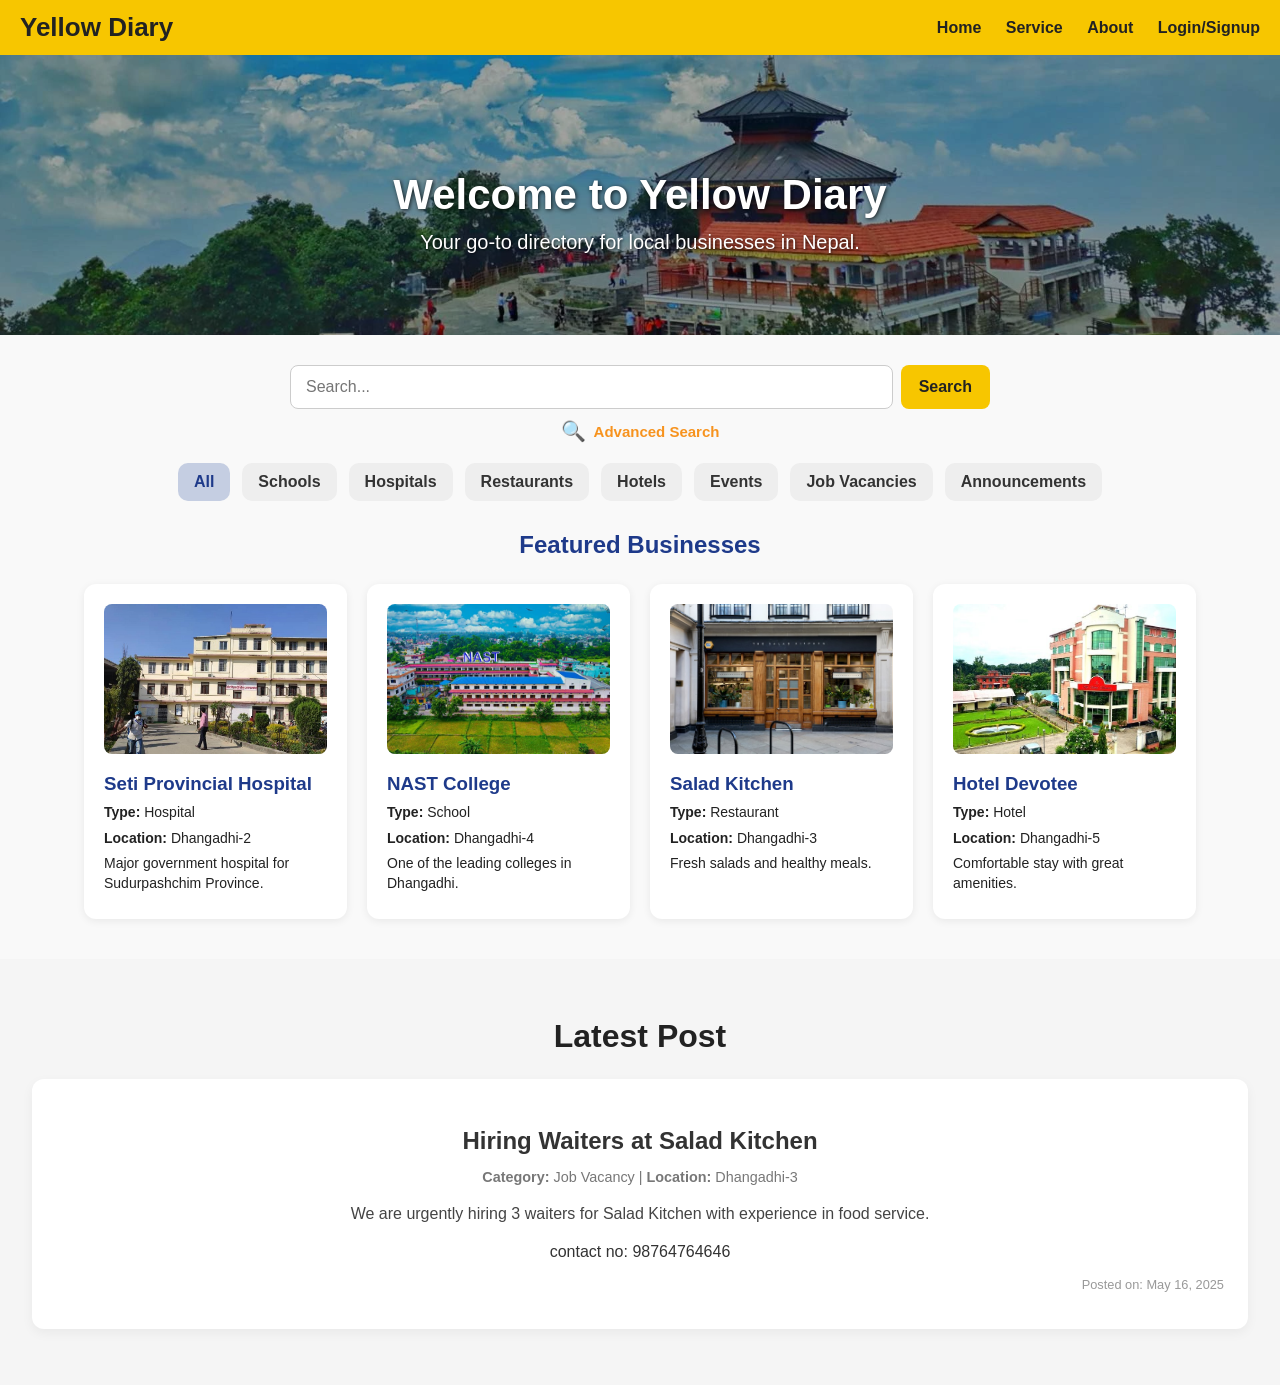
==== index.html @ 7e0157ec "add post section on code" ====
<!DOCTYPE html>
<html lang="en">
<head>
  <meta charset="UTF-8" />
  <meta name="viewport" content="width=device-width, initial-scale=1" />
  <title>Yellow Diary</title>
  <link rel="stylesheet" href="styles.css" />
</head>
<body>
  <!-- Header -->
  <header class="header">
    <div class="navbar">
      <h1>Yellow Diary</h1>
      <nav class="nav">
        <a href="index.html">Home</a>
        <a href="Srevices.html">Service</a>
        <a href="About.html">About</a>
        <a href="Login.html">Login/Signup</a>
      </nav>
    </div>
  </header>

  <!-- Hero Section -->
  <section class="hero">
    <div class="hero-content">
      <h1>Welcome to Yellow Diary</h1>
      <p>Your go-to directory for local businesses in Nepal.</p>
    </div>
  </section>

  <!-- Search -->
  <form action="search.html" method="GET" id="searchForm">
    <input type="text" name="query" placeholder="Search..." required />
    <!-- Advanced search -->
    <div id="advancedFields" style="display: none;">
      <input type="text" name="keyword" placeholder="Search by keyword..." />
    </div>
    <button type="submit">Search</button>
  </form>

  <!-- Toggle Advanced Search -->
  <div class="advanced-toggle" onclick="toggleAdvanced()">
    <span class="icon">🔍</span>
    <span>Advanced Search</span>
  </div>

  <!-- Categories -->
  <div class="categories">
    <div class="category active" data-category="all">All</div>
    <div class="category" data-category="schools">Schools</div>
    <div class="category" data-category="hospitals">Hospitals</div>
    <div class="category" data-category="restaurants">Restaurants</div>
    <div class="category" data-category="hotels">Hotels</div>
    <div class="category" data-category="events">Events</div>
    <div class="category" data-category="jobs">Job Vacancies</div>
    <div class="category" data-category="announcements">Announcements</div>
  </div>

  <!-- Featured Businesses -->
  <section class="features-business">
    <h2>Featured Businesses </h2>
    <div class="features-grid">
      <a href="https://goo.gl/maps/S1TzGhn8tY3jMfyo6" target="_blank" class="feature" data-category="hospitals">
        <img src="images/seti hospital" alt="Seti Hospital" />
        <h3>Seti Provincial Hospital</h3>
        <p><strong>Type:</strong> Hospital</p>
        <p><strong>Location:</strong> Dhangadhi-2</p>
        <p>Major government hospital for Sudurpashchim Province.</p>
      </a>

      <a href="https://goo.gl/maps/ijemEtDxEjF5FZuv6" target="_blank" class="feature" data-category="schools">
        <img src="images/nast.jpg" alt="NAST College" />
        <h3>NAST College</h3>
        <p><strong>Type:</strong> School</p>
        <p><strong>Location:</strong> Dhangadhi-4</p>
        <p>One of the leading colleges in Dhangadhi.</p>
      </a>

      <a href="https://goo.gl/maps/pwCX5HRi4Zk4PZmA6" target="_blank" class="feature" data-category="restaurants">
        <img src="images/salad.jpg" alt="Salad Kitchen" />
        <h3>Salad Kitchen</h3>
        <p><strong>Type:</strong> Restaurant</p>
        <p><strong>Location:</strong> Dhangadhi-3</p>
        <p>Fresh salads and healthy meals.</p>
      </a>

      <a href="https://goo.gl/maps/Mt8gNcBPqJvXw2PX8" target="_blank" class="feature" data-category="hotels">
        <img src="images/hotel devotee.jpg" alt="Hotel Devotee" />
        <h3>Hotel Devotee</h3>
        <p><strong>Type:</strong> Hotel</p>
        <p><strong>Location:</strong> Dhangadhi-5</p>
        <p>Comfortable stay with great amenities.</p>
      </a>
    </div>
  </section>
  <section class="posts">
    <h2>Latest Post</h2>
    <div class="post-card">
  <h3 class="post-title">Hiring Waiters at Salad Kitchen</h3>
  <p class="post-meta"><strong>Category:</strong> Job Vacancy | <strong>Location:</strong> Dhangadhi-3</p>
  <p class="post-description">
    We are urgently hiring 3 waiters for Salad Kitchen with experience in food service.
  </p>
  <p>contact no: 98764764646</p>
  <p class="post-date">Posted on: May 16, 2025</p>
</div>


    
  </section>

  <script>
    // Toggle advanced search fields
    function toggleAdvanced() {
      const adv = document.getElementById("advancedFields");
      adv.style.display = adv.style.display === "none" ? "block" : "none";
    }

    // Category filter buttons
    document.querySelectorAll(".categories .category").forEach((button) => {
      button.addEventListener("click", () => {
        const category = button.getAttribute("data-category");
        filterBusinesses(category);

        // Mark active button
        document.querySelectorAll(".categories .category").forEach((btn) => btn.classList.remove("active"));
        button.classList.add("active");
      });
    });

    function filterBusinesses(category) {
      const cards = document.querySelectorAll(".feature");
      cards.forEach((card) => {
        const cardCategory = card.getAttribute("data-category");
        if (category === "all" || cardCategory === category) {
          card.style.display = "block";
        } else {
          card.style.display = "none";
        }
      });
    }

    // Initial filter: show all
    filterBusinesses("all");
  </script>
</body>
</html>
---- styles.css ----
* {
  box-sizing: border-box;
}
body {
  margin: 0;
  font-family: Arial, sans-serif;
  background-color: #f9f9f9;
  color: #333;
}

/* Header and navbar */
.header {
  background-color: #f7c600;
  padding: 12px 20px;
  position: sticky;
  top: 0;
  z-index: 1000;
}
.navbar {
  display: flex;
  justify-content: space-between;
  align-items: center;
}
.navbar h1 {
  margin: 0;
  color: #222;
  font-weight: bold;
  font-size: 26px;
}
.nav a {
  color: #222;
  text-decoration: none;
  margin-left: 20px;
  font-weight: 600;
  font-size: 16px;
}
.nav a:hover {
  color: #111;
}

/* Hero Section */
.hero {
  background-image: url('images/hero');
  background-size: cover;
  background-position: center;
  height: 280px;
  display: flex;
  align-items: center;
  justify-content: center;
  color: white;
  text-align: center;
  padding: 0 20px;
  box-shadow: inset 0 0 0 2000px rgba(0,0,0,0.35);
}
.hero-content h1 {
  font-size: 42px;
  margin-bottom: 12px;
  font-weight: bold;
  text-shadow: 1px 1px 4px rgba(0,0,0,0.8);
}
.hero-content p {
  font-size: 20px;
  max-width: 600px;
  margin: 0 auto;
  text-shadow: 1px 1px 3px rgba(0,0,0,0.7);
}

/* Search form */
form#searchForm {
  max-width: 700px;
  margin: 30px auto 10px auto;
  display: flex;
  justify-content: center;
  gap: 8px;
}
form input[type="text"] {
  flex-grow: 1;
  padding: 12px 15px;
  border: 1px solid #ccc;
  border-radius: 8px;
  font-size: 16px;
  outline: none;
}
form input[type="text"]:focus {
  border-color: #f7c600;
  box-shadow: 0 0 5px #f7c600;
}
form button {
  padding: 10px 18px;
  background-color: #f7c600;
  border: none;
  color: #222;
  font-weight: bold;
  font-size: 16px;
  border-radius: 8px;
  cursor: pointer;
  transition: background-color 0.3s ease;
  white-space: nowrap;
  height: 44px;
}
form button:hover {
  background-color: #e6b200;
}

/* Advanced Search toggle */
.advanced-toggle {
  max-width: 700px;
  margin: 10px auto 20px auto;
  display: flex;
  align-items: center;
  cursor: pointer;
  color: #f7931e;
  font-weight: 600;
  font-size: 15px;
  user-select: none;
  gap: 8px;
  justify-content: center;
}
.advanced-toggle .icon {
  font-size: 20px;
}

/* Categories */
.categories {
  max-width: 90%;
  margin: 20px auto 30px auto;
  display: flex;
  justify-content: center;
  flex-wrap: wrap;
  gap: 12px;
}
.category {
  padding: 10px 16px;
  background-color: #eee;
  border-radius: 10px;
  font-weight: 600;
  cursor: pointer;
  user-select: none;
  transition: background-color 0.3s ease;
  color: #333;
}
.category:hover {
  background-color: #ddd;
}
.category.active {
  background-color: #c5cee2;
  color: #1e3a8a;
}

/* Featured businesses section */
.features-business {
  max-width: 90%;
  margin: 0 auto 40px auto;
  padding: 0 20px;
  text-align: center;
}
.features-business h2 {
  color: #1e3a8a;
  margin-bottom: 25px;
  font-size: 24px;
}
.features-grid {
  display: grid;
  grid-template-columns: repeat(auto-fit, minmax(240px, 1fr));
  gap: 20px;
}
.feature {
  background-color: #fff;
  padding: 20px;
  border-radius: 12px;
  box-shadow: 0 2px 8px rgba(0,0,0,0.07);
  text-align: left;
  display: block;
  color: #222;
  text-decoration: none;
  transition: box-shadow 0.3s ease;
}
.feature:hover {
  box-shadow: 0 4px 15px rgba(0,0,0,0.15);
}
.feature img {
  width: 100%;
  border-radius: 8px;
  height: 150px;
  object-fit: cover;
  margin-bottom: 15px;
}
.feature h3 {
  margin: 0 0 8px 0;
  color: #1e3a8a;
}
.feature p {
  margin: 6px 0;
  font-size: 14px;
  line-height: 1.4;
}

/* Advanced search inputs */
#advancedFields input[type="text"] {
  margin-top: 10px;
  width: 100%;
  padding: 10px 15px;
  font-size: 16px;
  border: 1px solid #ccc;
  border-radius: 8px;
  outline: none;
}
#advancedFields input[type="text"]:focus {
  border-color: #f7c600;
  box-shadow: 0 0 5px #f7c600;
}
/*post section*/
.posts {
  text-align: center;
  padding: 2rem;
  background-color: #f5f5f5;
}

.posts h2 {
  font-size: 2rem;
  margin-bottom: 1.5rem;
  color: #222;
}

.post-card {
  background-color: #ffffff;
  border-radius: 12px;
  padding: 1.5rem;
  margin-bottom: 1.5rem;
  box-shadow: 0 4px 12px rgba(0, 0, 0, 0.05);
  transition: transform 0.2s ease;
}

.post-card:hover {
  transform: translateY(-4px);
}

.post-title {
  font-size: 1.5rem;
  margin-bottom: 0.5rem;
  color: #333;
}

.post-meta {
  font-size: 0.9rem;
  color: #777;
  margin-bottom: 1rem;
}

.post-description {
  font-size: 1rem;
  color: #444;
  line-height: 1.6;
}

.post-date {
  font-size: 0.8rem;
  color: #999;
  margin-top: 1rem;
  text-align: right;
}
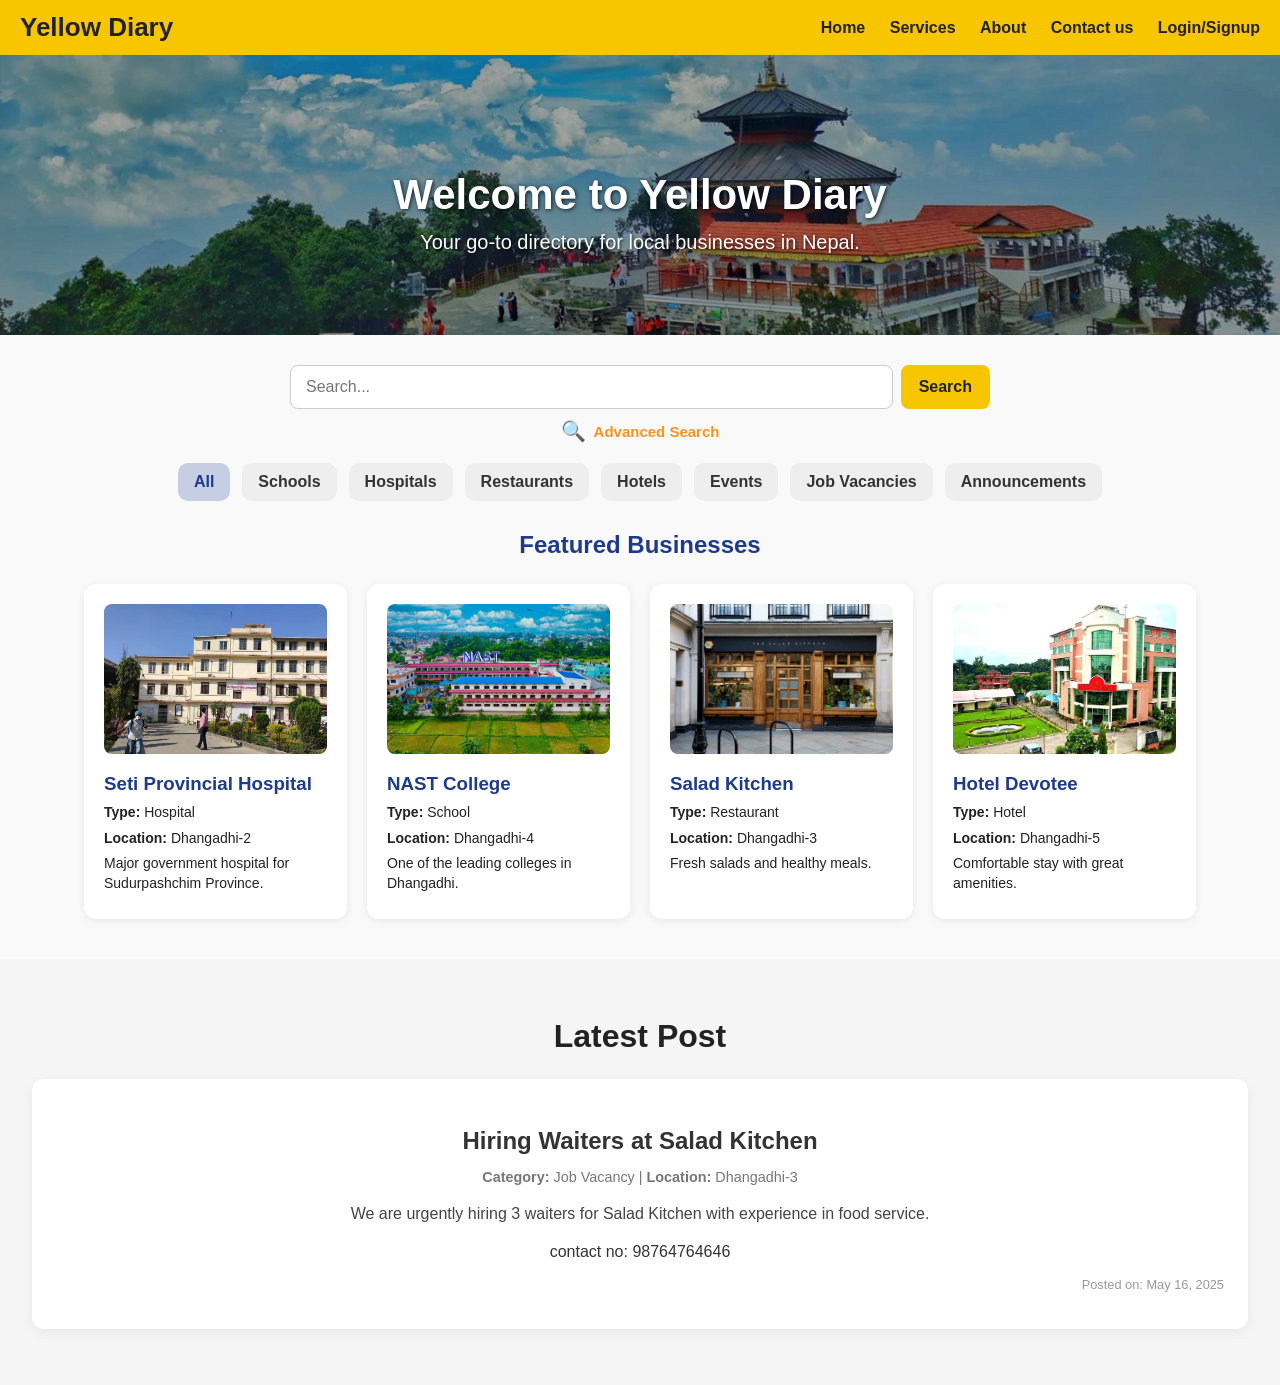
==== commit db350b19: "Initial commit" ====
--- a/index.html
+++ b/index.html
@@ -13,9 +13,10 @@
       <h1>Yellow Diary</h1>
       <nav class="nav">
         <a href="index.html">Home</a>
-        <a href="Srevices.html">Service</a>
-        <a href="About.html">About</a>
-        <a href="Login.html">Login/Signup</a>
+        <a href="Service.html">Services</a>
+        <a href="about.html">About</a>
+        <a href="contact.html">Contact us</a>
+        <a href="login.html">Login/Signup</a>
       </nav>
     </div>
   </header>
